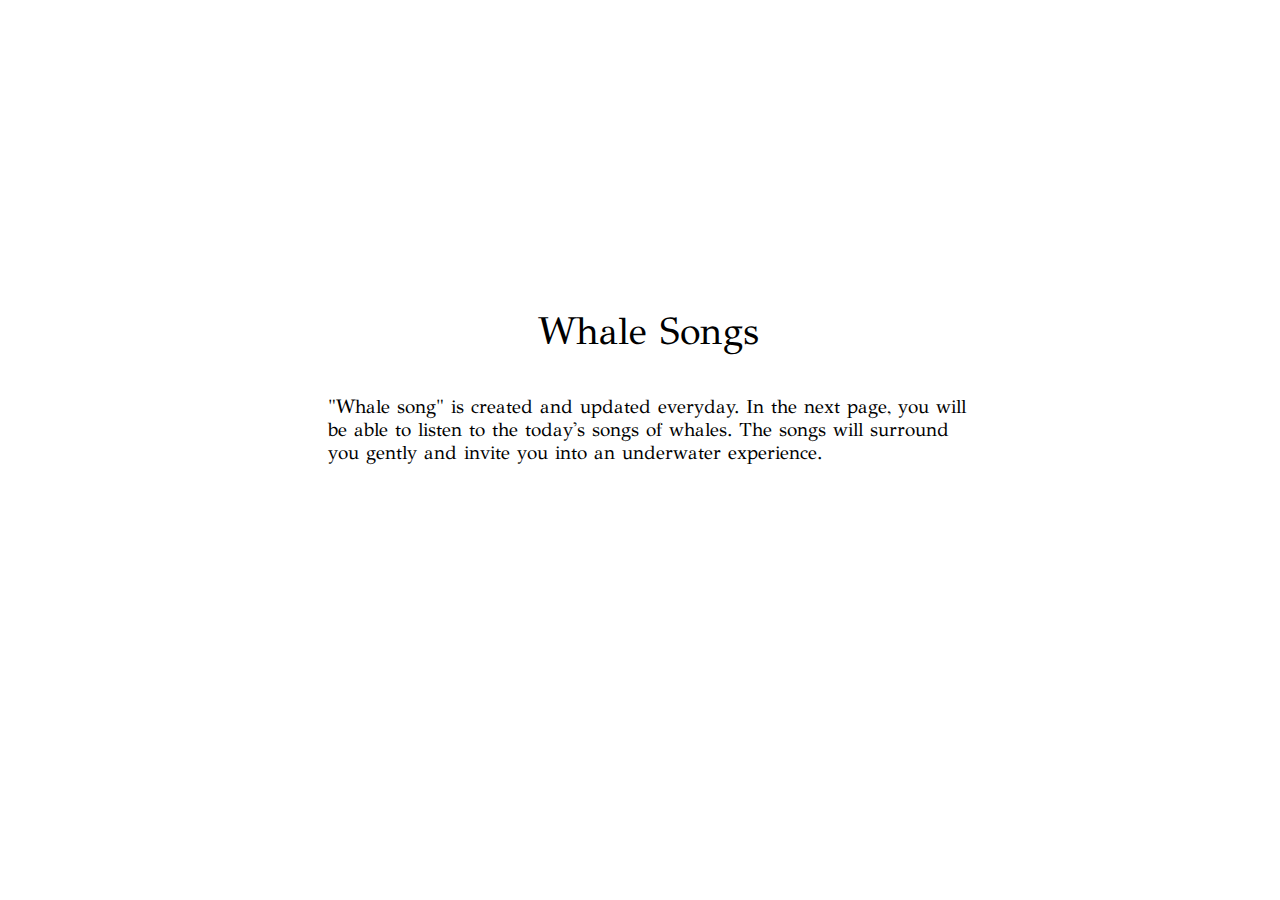
==== index.html @ fa131a5c "dd" ====
<html lang="en">
<head>
    <meta charset="UTF-8">
    <meta name="viewport" content="width=device-width, initial-scale=1.0">
    <title>Document</title>
    <link href="https://fonts.googleapis.com/css2?family=GFS+Didot&family=Syne+Mono&display=swap" rel="stylesheet">
    <link rel="stylesheet" href="css/styles.css">
</head>
<body>
    <!-- <div id="firstP"> -->
    <div class="container">
        <p id="title">Whale Songs</p>
        <p id ="intro" ><a href="songs.html">"Whale song" is created and updated everyday. In the next page, you will be able to listen to the today's songs of whales. The songs will surround you gently and invite you into an underwater experience.</a></p>
        
    </div>
    <!-- <script src="js/sketch.js"></script> -->
</body>
</html>
---- css/styles.css ----
/* #firstP{
    vertical-align: middle;
} */
body{
    font-family: 'GFS Didot', serif;

}
.container{
    /* vertical-align: middle; */
    position: absolute;
    top:30vh;
    transform: translate(25vw, 0vh);
    width: 50%;
/* font-family: 'Syne Mono', monospace; */
}
#title{
    text-align: center;
    font-size: 3vw;
}
#intro{
    /* width:50%; */
    margin-left: auto;
    margin-right: auto;
    font-size: 1.5vw;
   
}

a{
    text-decoration: none;
    color: black
}
/* 2nd page */

#title2{
margin-top: 4vh;
margin-left: 4vw;
font-size: 3vw;
}
#date{
    text-align: center;
    margin-left: auto;
    margin-right: auto;
    font-size: 4.5vw;
    margin-top:35vh;
    /* transform: translate(0vw, 0vh); */
}
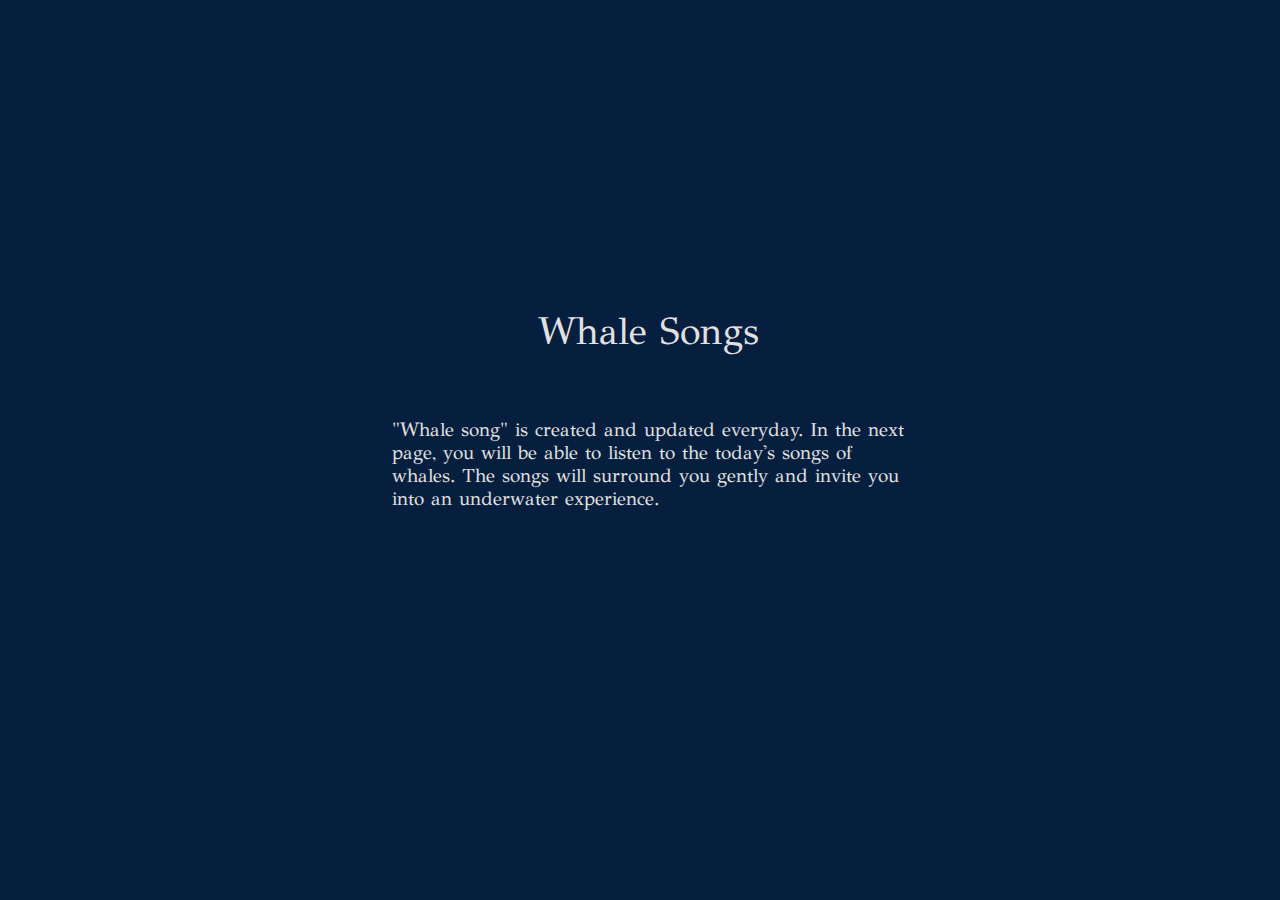
==== commit bd28b254: "ddd" ====
--- a/index.html
+++ b/index.html
@@ -10,7 +10,8 @@
     <!-- <div id="firstP"> -->
     <div class="container">
         <p id="title">Whale Songs</p>
-        <p id ="intro" ><a href="songs.html">"Whale song" is created and updated everyday. In the next page, you will be able to listen to the today's songs of whales. The songs will surround you gently and invite you into an underwater experience.</a></p>
+    
+    <p id ="intro"><a href="songs.html"><br>"Whale song" is created and updated everyday. In the next page, you will be able to listen to the today's songs of whales. The songs will surround you gently and invite you into an underwater experience.</a></p>
         
     </div>
     <!-- <script src="js/sketch.js"></script> -->
--- a/css/styles.css
+++ b/css/styles.css
@@ -3,8 +3,10 @@
 } */
 body{
     font-family: 'GFS Didot', serif;
+    background-color: #061F3E;
+    color:#e1e1e1;
+}
 
-}
 .container{
     /* vertical-align: middle; */
     position: absolute;
@@ -22,12 +24,12 @@
     margin-left: auto;
     margin-right: auto;
     font-size: 1.5vw;
-   
+    width:80%;
 }
 
 a{
     text-decoration: none;
-    color: black
+    color:#e1e1e1;
 }
 /* 2nd page */
 
